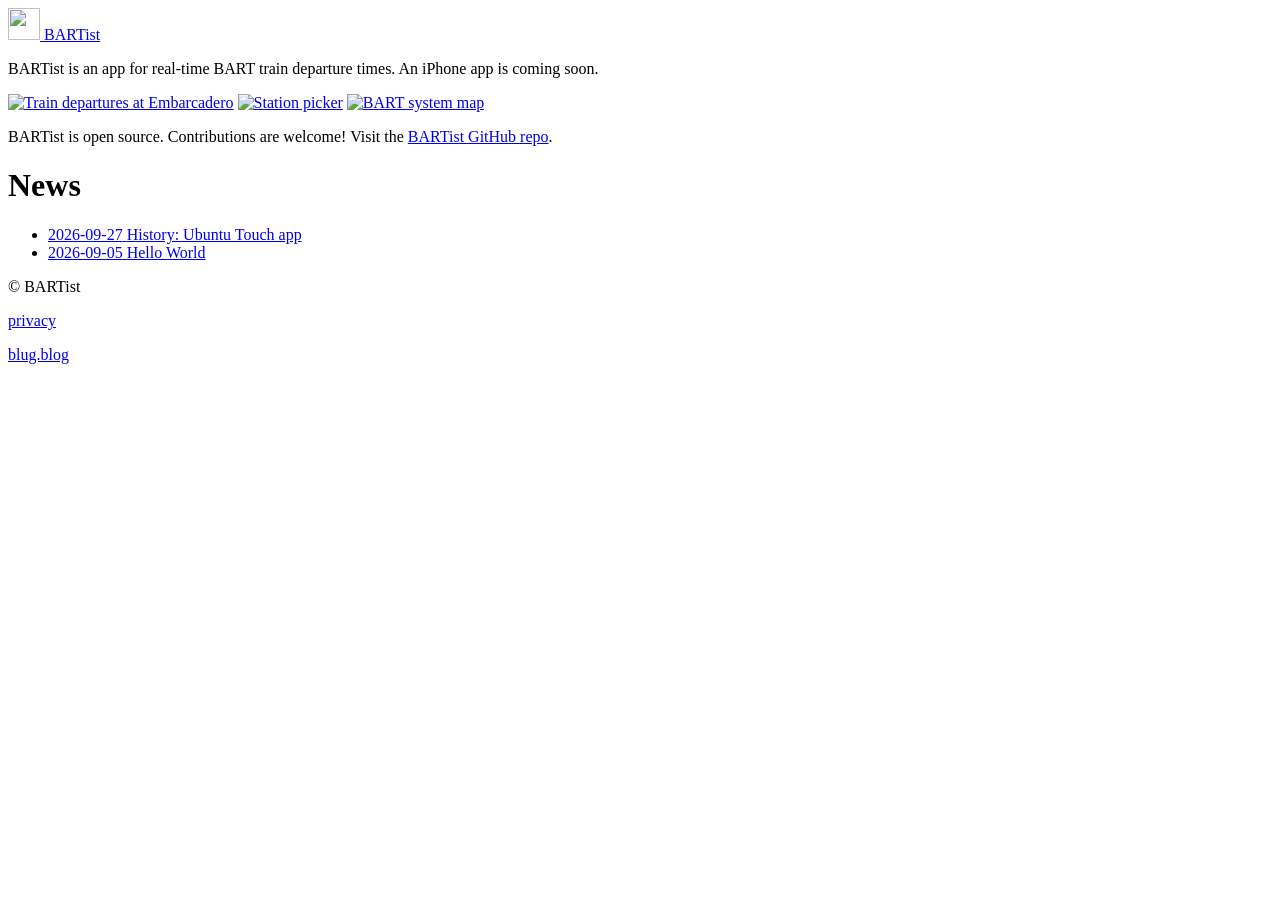
==== public/index.html @ 40335b62 "Add homepage content with screenshots" ====
<!DOCTYPE html>
<html lang="en">
<head>
  <meta charset="utf-8">
  <meta name="viewport" content="width=device-width, initial-scale=1">
  <meta name="theme-color" content="#e3eef8">
  <title>BARTist</title>
  <link rel="icon" href="/assets/favicon.svg" type="image/svg+xml">
  <link rel="stylesheet" href="/assets/style.css">
</head>
<body>
  <div class="app">
    <header class="app-header">
      <a class="brand" href="/">
        <img class="brand-icon" src="/assets/bartist-icon.svg" width="32" height="32" alt="">
        <span class="site-title">BARTist</span>
      </a>
    </header>
    <main>
<section class="listing-intro">
<p>BARTist is an app for real-time BART train departure times. An iPhone app is coming soon.</p>
<div class="screenshot-row">
<a href="/bartist-trains.png"><img src="/bartist-trains-sm.png" alt="Train departures at Embarcadero" width="360" height="779"></a>
<a href="/bartist-stations.png"><img src="/bartist-stations-sm.png" alt="Station picker" width="360" height="779"></a>
<a href="/bartist-map.png"><img src="/bartist-map-sm.png" alt="BART system map" width="360" height="779"></a>
</div>

<p>BARTist is open source. Contributions are welcome! Visit the <a href="https://github.com/unix1/bartist">BARTist GitHub repo</a>.</p>
</section>
<h1>News</h1>
<ul class="post-list">
  <li><a href="history-ubuntu-touch/"><time datetime="2026-09-27">2026-09-27</time> <span>History: Ubuntu Touch app</span></a></li>
  <li><a href="hello-world/"><time datetime="2026-09-05">2026-09-05</time> <span>Hello World</span></a></li>
</ul>
    </main>
    <footer class="app-footer">
      <p>© BARTist</p>
      <p><a href="/privacy/">privacy</a></p>
      <p class="credit"><a href="https://blug.blog">blug.blog</a></p>
    </footer>
  </div>
</body>
</html>
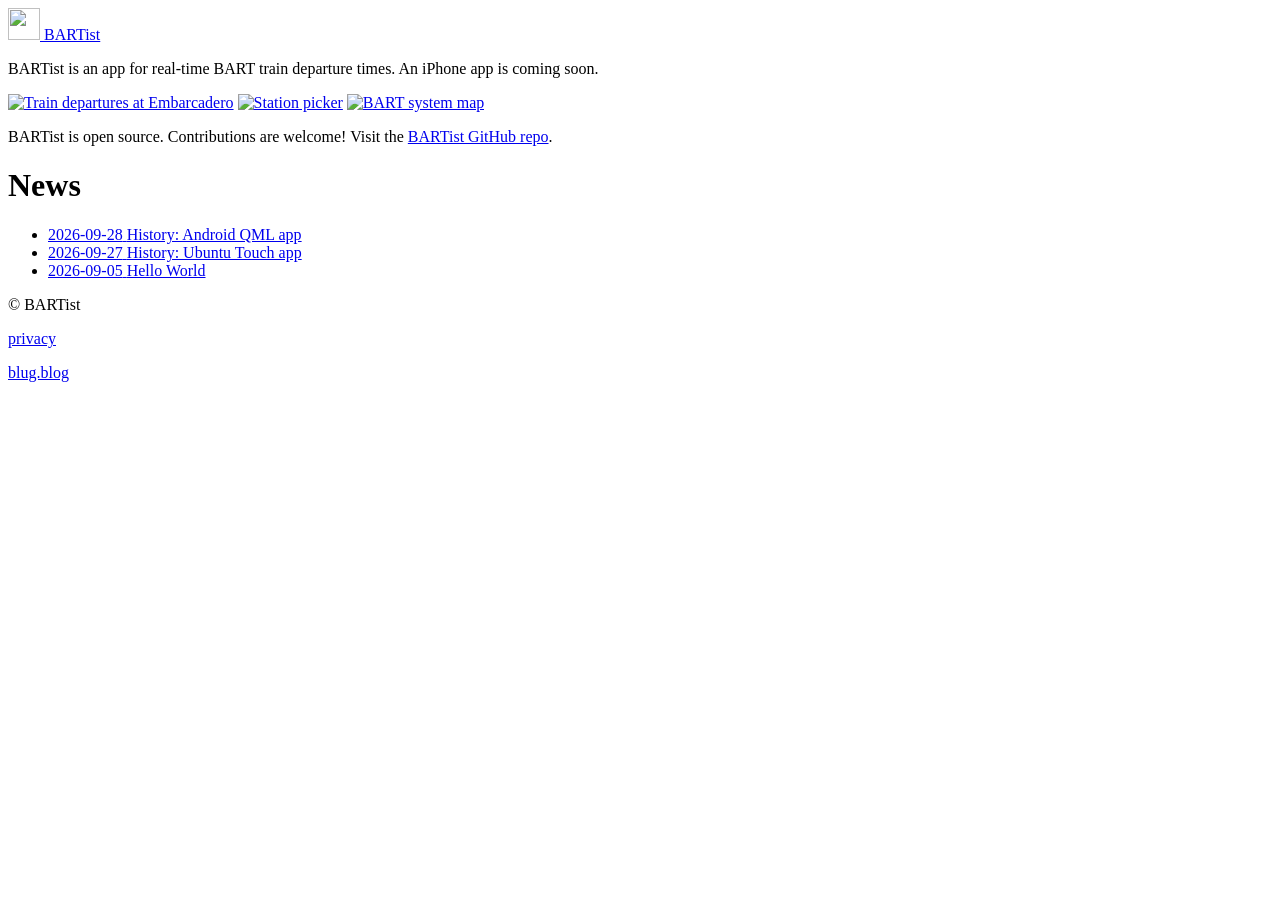
==== commit 213759a2: "Add history android qml post" ====
--- a/public/index.html
+++ b/public/index.html
@@ -29,6 +29,7 @@
 </section>
 <h1>News</h1>
 <ul class="post-list">
+  <li><a href="history-android-qml/"><time datetime="2026-09-28">2026-09-28</time> <span>History: Android QML app</span></a></li>
   <li><a href="history-ubuntu-touch/"><time datetime="2026-09-27">2026-09-27</time> <span>History: Ubuntu Touch app</span></a></li>
   <li><a href="hello-world/"><time datetime="2026-09-05">2026-09-05</time> <span>Hello World</span></a></li>
 </ul>
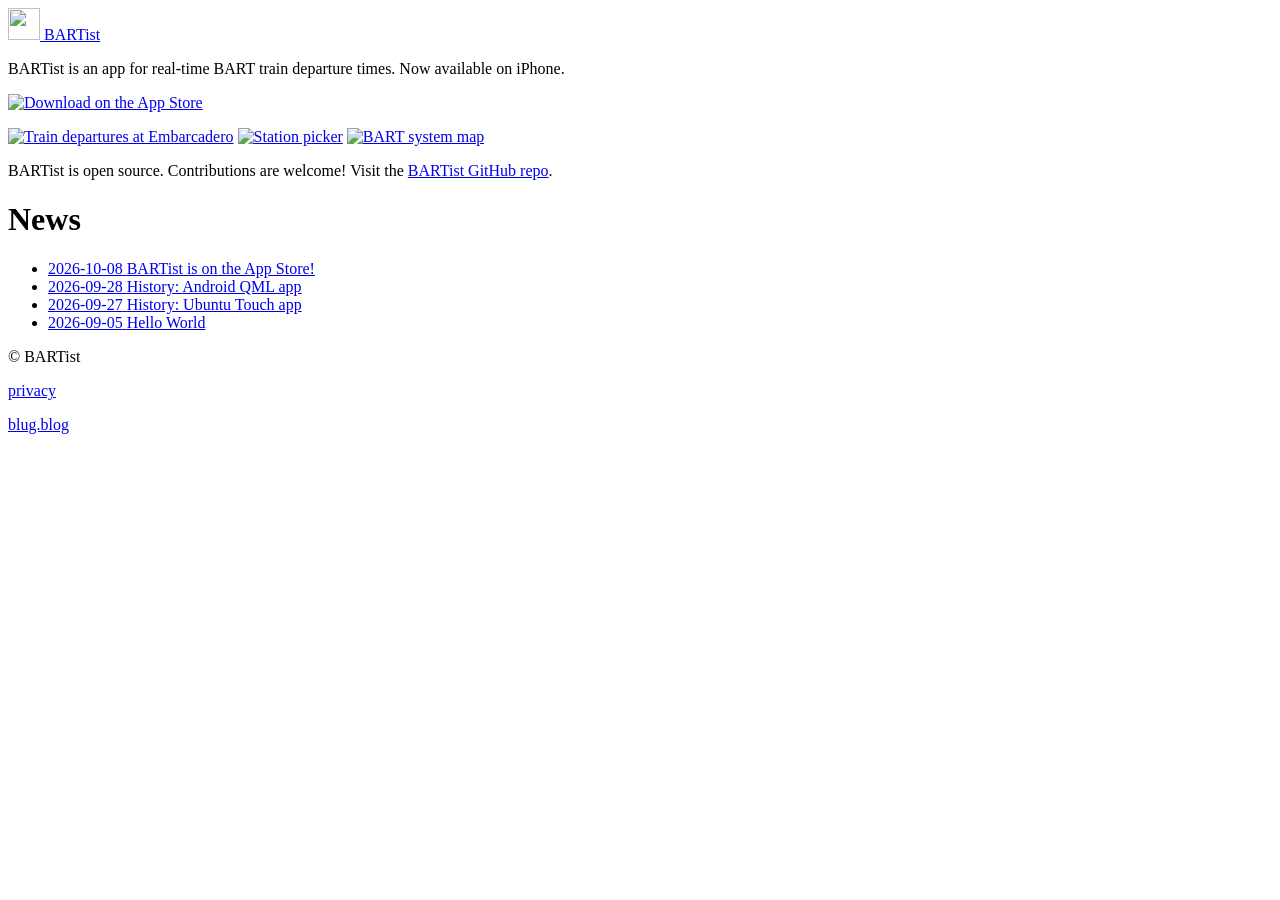
==== commit afaa6c0a: "Add blog post for iOS release and update home page" ====
--- a/public/index.html
+++ b/public/index.html
@@ -18,7 +18,9 @@
     </header>
     <main>
 <section class="listing-intro">
-<p>BARTist is an app for real-time BART train departure times. An iPhone app is coming soon.</p>
+<p>BARTist is an app for real-time BART train departure times. Now available on iPhone.</p>
+<p><a class="app-store" href="https://apps.apple.com/us/app/bartist/id6816738607"><img src="/assets/download-on-the-app-store.svg" alt="Download on the App Store" width="120" height="40"></a></p>
+
 <div class="screenshot-row">
 <a href="/bartist-trains.png"><img src="/bartist-trains-sm.png" alt="Train departures at Embarcadero" width="360" height="779"></a>
 <a href="/bartist-stations.png"><img src="/bartist-stations-sm.png" alt="Station picker" width="360" height="779"></a>
@@ -29,6 +31,7 @@
 </section>
 <h1>News</h1>
 <ul class="post-list">
+  <li><a href="ios-app/"><time datetime="2026-10-08">2026-10-08</time> <span>BARTist is on the App Store!</span></a></li>
   <li><a href="history-android-qml/"><time datetime="2026-09-28">2026-09-28</time> <span>History: Android QML app</span></a></li>
   <li><a href="history-ubuntu-touch/"><time datetime="2026-09-27">2026-09-27</time> <span>History: Ubuntu Touch app</span></a></li>
   <li><a href="hello-world/"><time datetime="2026-09-05">2026-09-05</time> <span>Hello World</span></a></li>
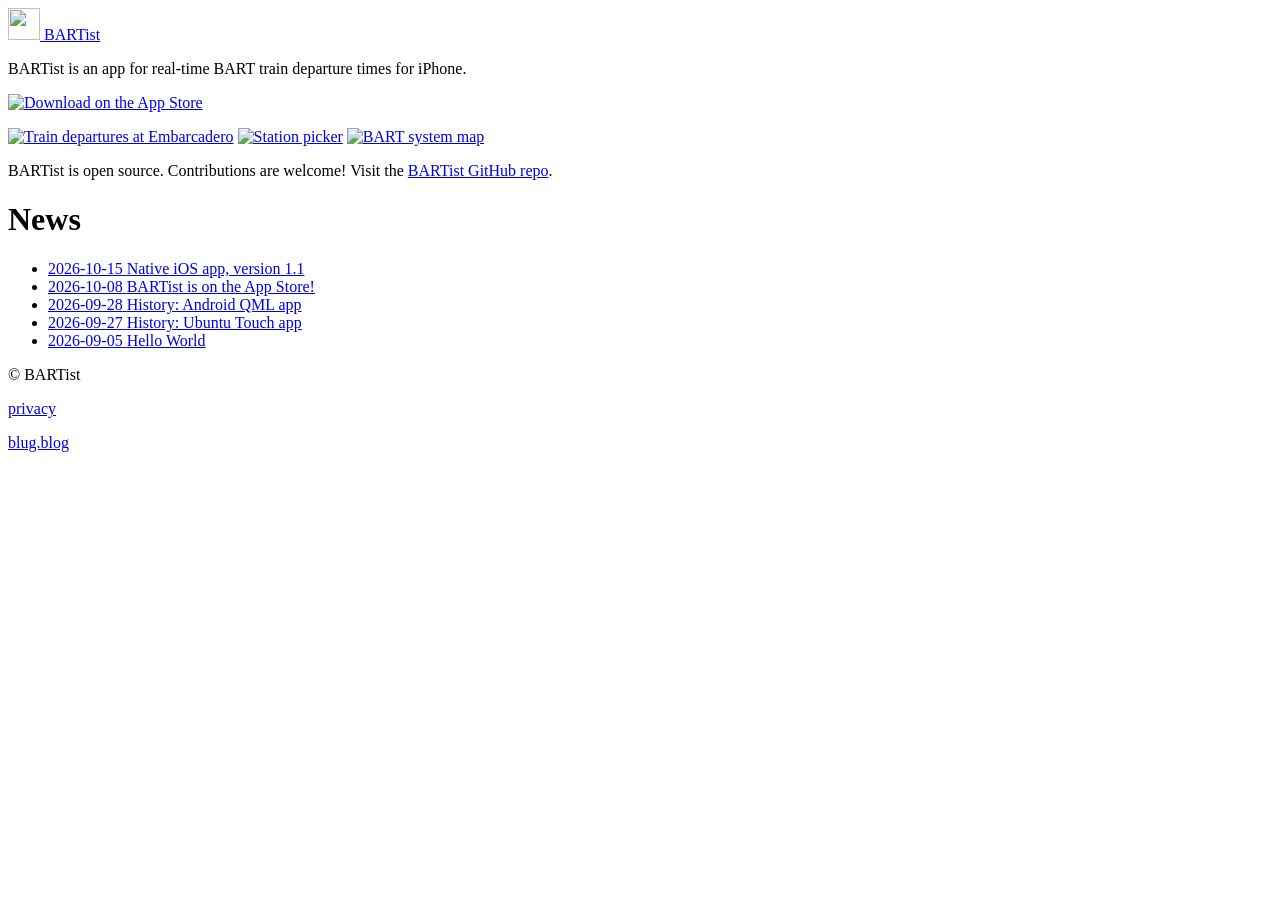
==== commit 96f75802: "New ios native post, rearrange assets in previous post" ====
--- a/public/index.html
+++ b/public/index.html
@@ -18,19 +18,20 @@
     </header>
     <main>
 <section class="listing-intro">
-<p>BARTist is an app for real-time BART train departure times. Now available on iPhone.</p>
+<p>BARTist is an app for real-time BART train departure times for iPhone.</p>
 <p><a class="app-store" href="https://apps.apple.com/us/app/bartist/id6816738607"><img src="/assets/download-on-the-app-store.svg" alt="Download on the App Store" width="120" height="40"></a></p>
 
 <div class="screenshot-row">
-<a href="/bartist-trains.png"><img src="/bartist-trains-sm.png" alt="Train departures at Embarcadero" width="360" height="779"></a>
-<a href="/bartist-stations.png"><img src="/bartist-stations-sm.png" alt="Station picker" width="360" height="779"></a>
-<a href="/bartist-map.png"><img src="/bartist-map-sm.png" alt="BART system map" width="360" height="779"></a>
+<a href="/bartist-trains.png"><img src="/bartist-trains-sm.png" alt="Train departures at Embarcadero" width="360" height="782"></a>
+<a href="/bartist-stations.png"><img src="/bartist-stations-sm.png" alt="Station picker" width="360" height="782"></a>
+<a href="/bartist-map.png"><img src="/bartist-map-sm.png" alt="BART system map" width="360" height="782"></a>
 </div>
 
 <p>BARTist is open source. Contributions are welcome! Visit the <a href="https://github.com/unix1/bartist">BARTist GitHub repo</a>.</p>
 </section>
 <h1>News</h1>
 <ul class="post-list">
+  <li><a href="ios-native/"><time datetime="2026-10-15">2026-10-15</time> <span>Native iOS app, version 1.1</span></a></li>
   <li><a href="ios-app/"><time datetime="2026-10-08">2026-10-08</time> <span>BARTist is on the App Store!</span></a></li>
   <li><a href="history-android-qml/"><time datetime="2026-09-28">2026-09-28</time> <span>History: Android QML app</span></a></li>
   <li><a href="history-ubuntu-touch/"><time datetime="2026-09-27">2026-09-27</time> <span>History: Ubuntu Touch app</span></a></li>
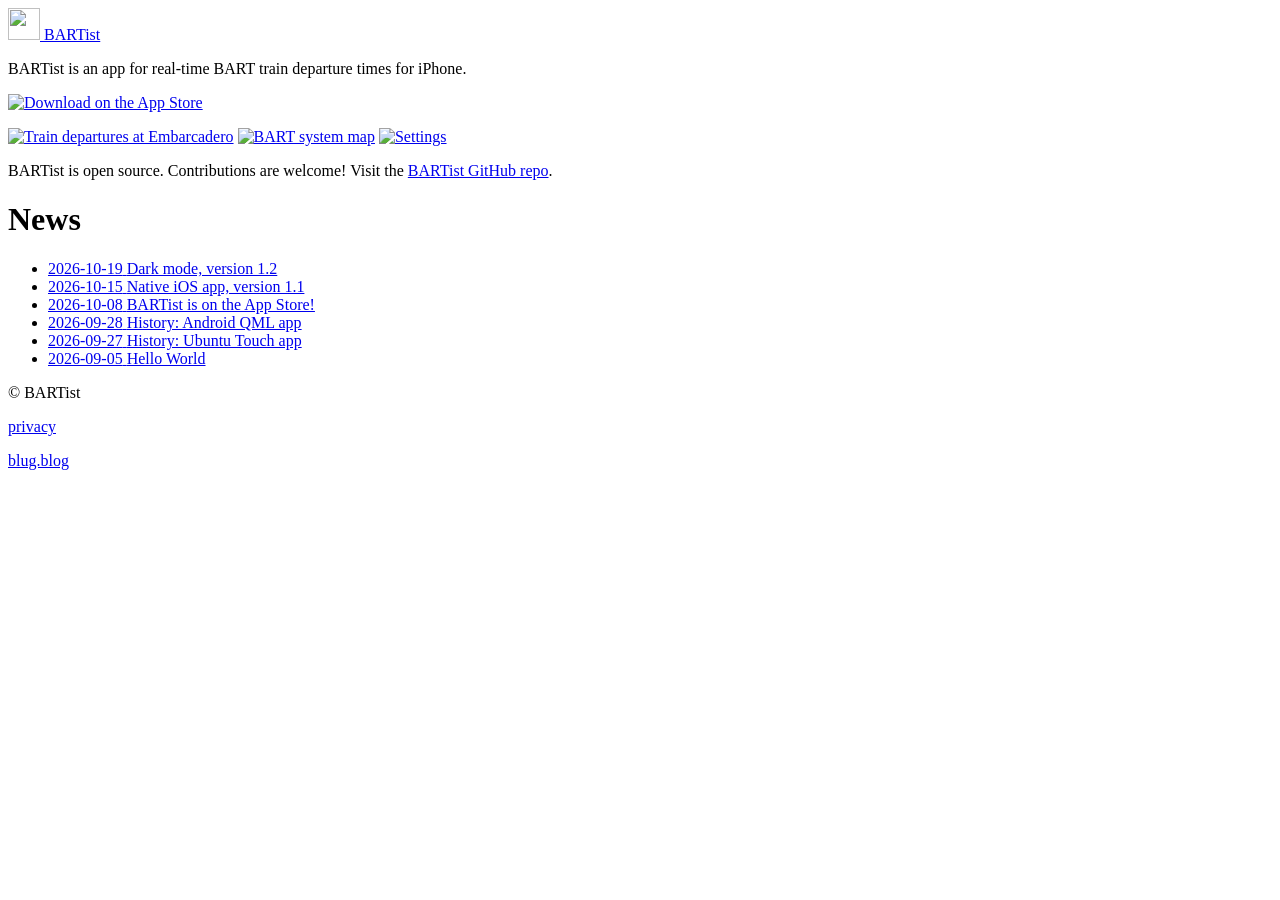
==== commit 7037db18: "Dark mode blog post" ====
--- a/public/index.html
+++ b/public/index.html
@@ -23,14 +23,15 @@
 
 <div class="screenshot-row">
 <a href="/bartist-trains.png"><img src="/bartist-trains-sm.png" alt="Train departures at Embarcadero" width="360" height="782"></a>
-<a href="/bartist-stations.png"><img src="/bartist-stations-sm.png" alt="Station picker" width="360" height="782"></a>
 <a href="/bartist-map.png"><img src="/bartist-map-sm.png" alt="BART system map" width="360" height="782"></a>
+<a href="/bartist-settings.png"><img src="/bartist-settings-sm.png" alt="Settings" width="360" height="782"></a>
 </div>
 
 <p>BARTist is open source. Contributions are welcome! Visit the <a href="https://github.com/unix1/bartist">BARTist GitHub repo</a>.</p>
 </section>
 <h1>News</h1>
 <ul class="post-list">
+  <li><a href="dark-mode/"><time datetime="2026-10-19">2026-10-19</time> <span>Dark mode, version 1.2</span></a></li>
   <li><a href="ios-native/"><time datetime="2026-10-15">2026-10-15</time> <span>Native iOS app, version 1.1</span></a></li>
   <li><a href="ios-app/"><time datetime="2026-10-08">2026-10-08</time> <span>BARTist is on the App Store!</span></a></li>
   <li><a href="history-android-qml/"><time datetime="2026-09-28">2026-09-28</time> <span>History: Android QML app</span></a></li>
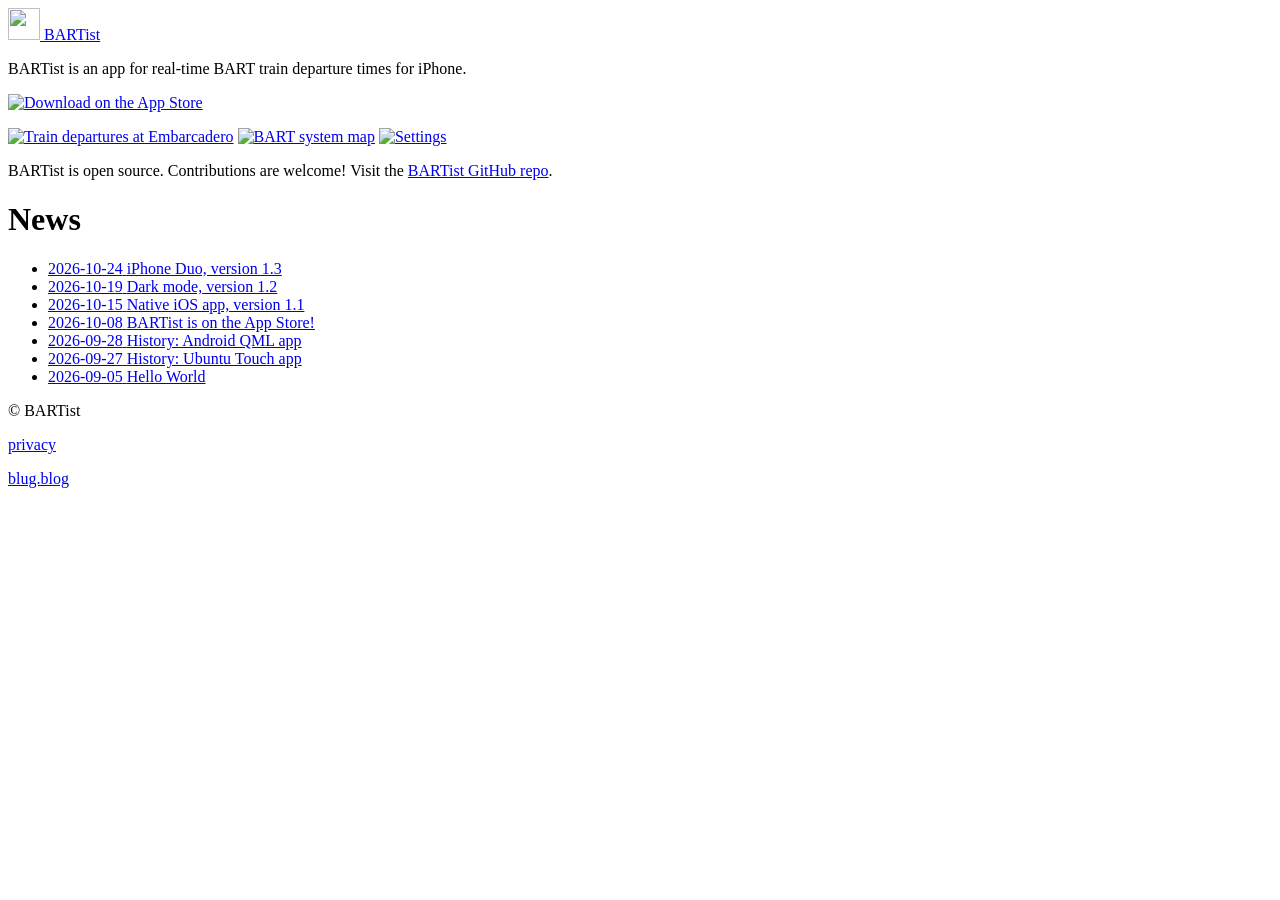
==== commit 9b26e2bf: "Draft blog post" ====
--- a/public/index.html
+++ b/public/index.html
@@ -31,6 +31,7 @@
 </section>
 <h1>News</h1>
 <ul class="post-list">
+  <li><a href="iphone-duo/"><time datetime="2026-10-24">2026-10-24</time> <span>iPhone Duo, version 1.3</span></a></li>
   <li><a href="dark-mode/"><time datetime="2026-10-19">2026-10-19</time> <span>Dark mode, version 1.2</span></a></li>
   <li><a href="ios-native/"><time datetime="2026-10-15">2026-10-15</time> <span>Native iOS app, version 1.1</span></a></li>
   <li><a href="ios-app/"><time datetime="2026-10-08">2026-10-08</time> <span>BARTist is on the App Store!</span></a></li>
